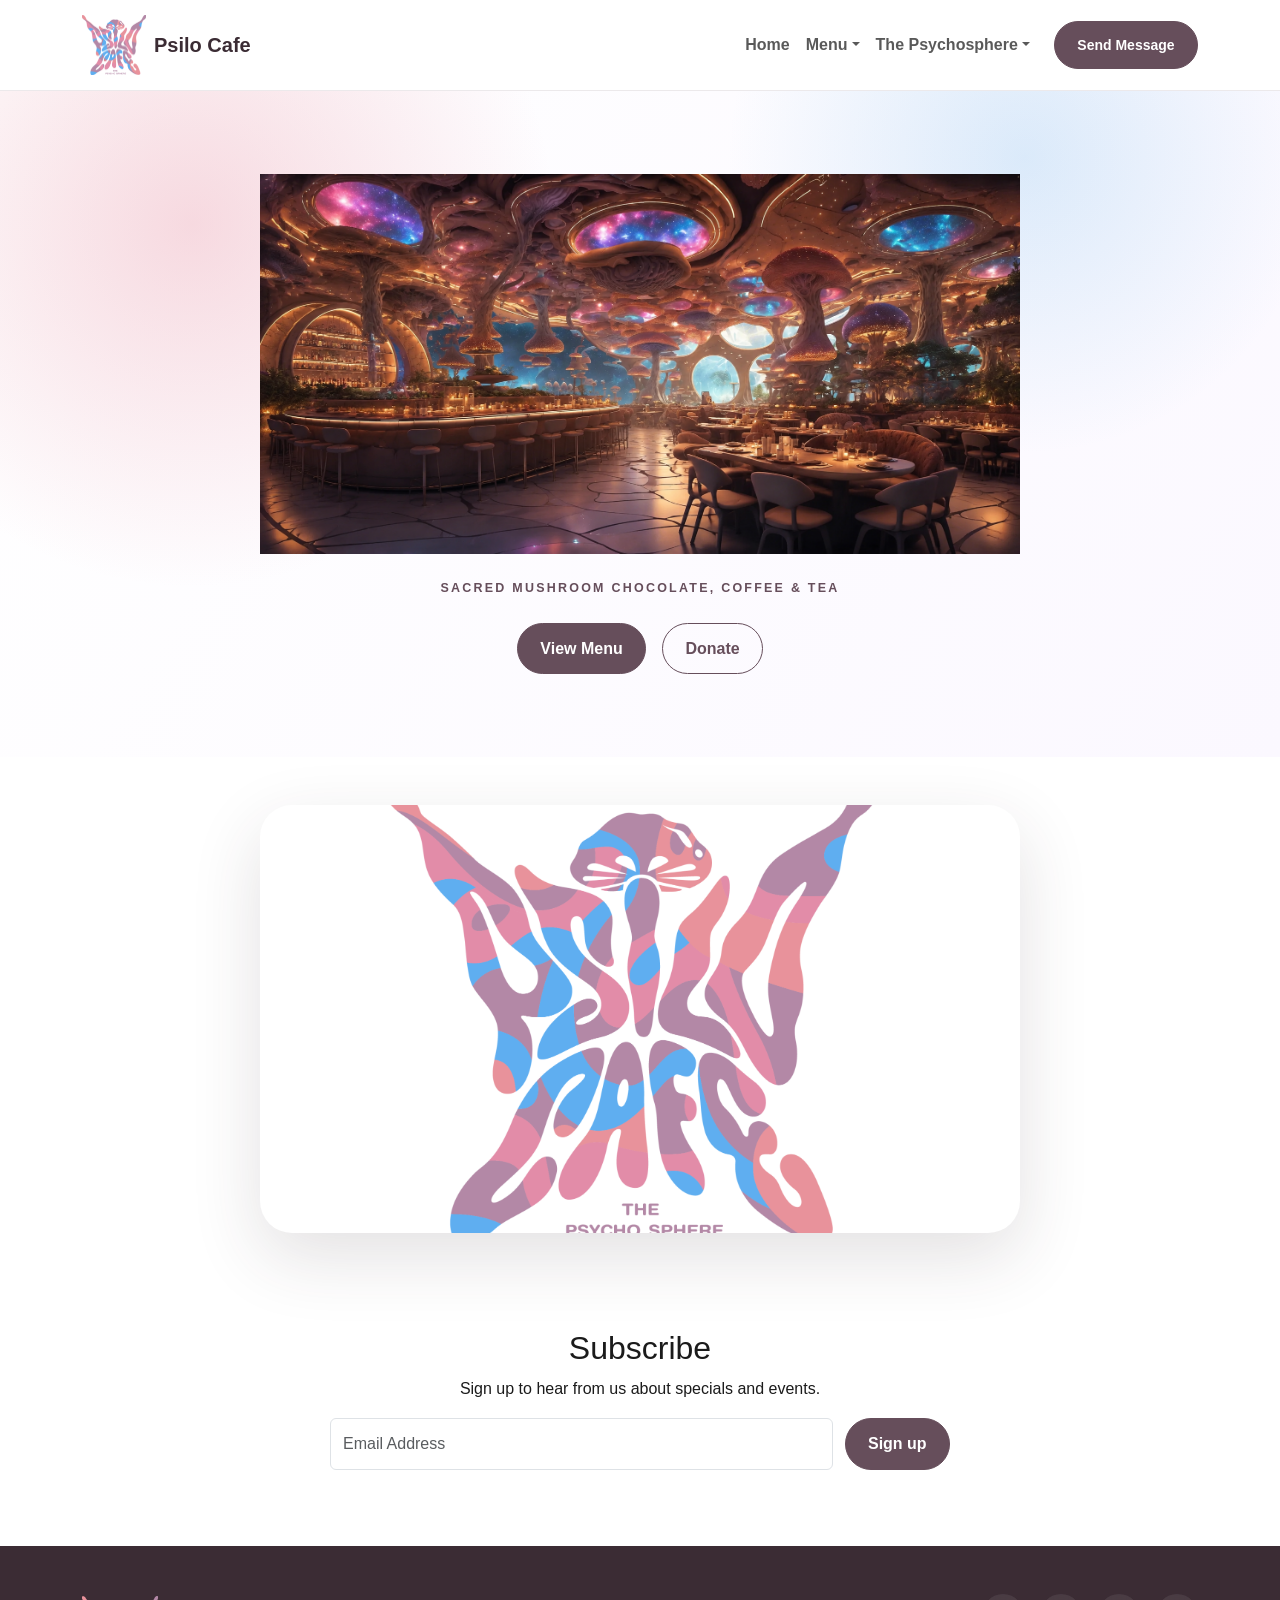
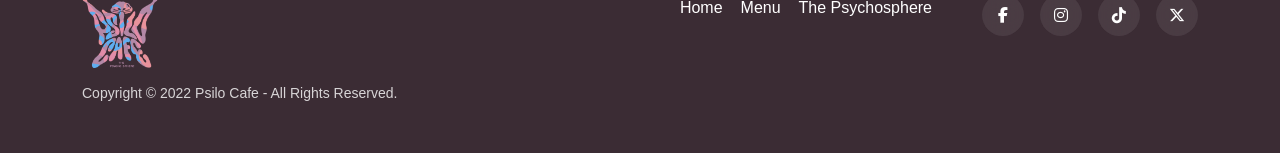
==== index.html @ 79ad36bd "Add files via upload" ====
<!doctype html>
<html lang="en">
<head>
<meta charset="utf-8">
<meta name="viewport" content="width=device-width, initial-scale=1">
<title>Psilo Cafe</title>
<meta name="description" content="Psilo Cafe responsive Bootstrap website">
<link href="https://cdn.jsdelivr.net/npm/bootstrap@5.3.8/dist/css/bootstrap.min.css" rel="stylesheet">
<link rel="stylesheet" href="https://cdnjs.cloudflare.com/ajax/libs/font-awesome/6.5.2/css/all.min.css">
<link rel="stylesheet" href="css/styles.css">

<style>
/* Page-specific refinements */
.home-hero .hero-logo {
  width: min(92vw, 760px);
  max-height: 520px;
  object-fit: contain;
}
.home-video-wrap {
  max-width: 760px;
}
.home-video {
  width: 100%;
  height: 100%;
  object-fit: cover;
}
.footer-social a {
  text-decoration: none;
}
</style>
</head><body><nav class="navbar navbar-expand-lg sticky-top glass-nav" data-bs-theme="light">
  <div class="container">
    <a class="navbar-brand d-flex align-items-center gap-2" href="index.html"><img src="assets/logo.png" alt="Psilo Cafe logo"><span>Psilo Cafe</span></a>
    <button class="navbar-toggler" type="button" data-bs-toggle="collapse" data-bs-target="#mainNav" aria-controls="mainNav" aria-expanded="false" aria-label="Toggle navigation"><span class="navbar-toggler-icon"></span></button>
    <div class="collapse navbar-collapse" id="mainNav">
      <ul class="navbar-nav ms-auto mb-2 mb-lg-0 align-items-lg-center">
        <li class="nav-item"><a class="nav-link" href="index.html">Home</a></li>
        <li class="nav-item dropdown">
          <a class="nav-link dropdown-toggle" href="menu.html" role="button" data-bs-toggle="dropdown" aria-expanded="false">Menu</a>
          <ul class="dropdown-menu dropdown-menu-end">
            <li><a class="dropdown-item" href="menu.html">All Offerings</a></li>
            <li><hr class="dropdown-divider"></li>
            <li><a class="dropdown-item" href="magic-mud-bar.html">Magic Mud Bar</a></li>
            <li><a class="dropdown-item" href="hamsa-bar.html">Hamsa Bar</a></li>
            <li><a class="dropdown-item" href="psychosphere-bar.html">Psychosphere Bar</a></li>
            <li><a class="dropdown-item" href="galaxy-cubes.html">Galaxy Cubes / Swirls</a></li>
            <li><a class="dropdown-item" href="cerebral-tea.html">Cerebral Tea</a></li>
            <li><a class="dropdown-item" href="cerebral-coffee.html">Cerebral Coffee</a></li>
          </ul>
        </li>
        <li class="nav-item dropdown">
          <a class="nav-link dropdown-toggle" href="psychosphere.html" role="button" data-bs-toggle="dropdown" aria-expanded="false">The Psychosphere</a>
          <ul class="dropdown-menu dropdown-menu-end">
            <li><a class="dropdown-item" href="psychosphere.html">Overview</a></li>
            <li><a class="dropdown-item" href="senzu-beans.html">Senzu Beans</a></li>
            <li><a class="dropdown-item" href="gallery.html">Sacred Fruit</a></li>
          </ul>
        </li>
        
        <li class="nav-item ms-lg-3"><a class="btn btn-pc btn-sm" href="contact.html">Send Message</a></li>
      </ul>
    </div>
  </div>
</nav>
<header class="hero home-hero d-flex align-items-center text-center">
  <div class="container py-5">
    <img src="assets/SHOPP copy.PNG" class="hero-logo mb-4" alt="Psilo Cafe">
    <p class="eyebrow">Sacred Mushroom Chocolate, Coffee & Tea</p>
    <div class="d-flex flex-wrap justify-content-center gap-3 mt-4"><a class="btn btn-pc" href="menu.html">View Menu</a><a class="btn btn-outline-pc" href="https://www.gofundme.com/f/help-us-spread-mushroom-healing-awareness?attribution_id=sl:a6cd2617-f9f3-4cc7-883c-01341e45fa8b&lang=en_US&utm_campaign=fp_sharesheet&utm_medium=customer&utm_source=copy_link">Donate</a></div>
  </div>
</header>
<section class="py-5"><div class="container"><div class="ratio ratio-16x9 rounded-5 overflow-hidden shadow-soft mx-auto home-video-wrap"><video class="home-video" autoplay loop muted playsinline preload="metadata" poster="assets/psychosphere-logo.png"><source src="assets/psilocafe2.MOV" type="video/mp4"></video></div></div></section>
</div></div></div></div></section>
<section class="py-5"><div class="container text-center"><h2>Subscribe</h2><p>Sign up to hear from us about specials and events.</p><form class="subscribe-form mx-auto" action="https://formspree.io/f/xeedawbb" method="POST"><input type="hidden" name="_subject" value="New Psilo Cafe Subscriber"><input class="form-control" type="email" name="email" placeholder="Email Address" required><button class="btn btn-pc" type="submit">Sign up</button><p class="form-status w-100"></p></form></div></section>
<footer class="footer py-5">
<div class="container d-flex flex-column flex-md-row justify-content-between gap-4">
  <div><img src="assets/logo.png" class="footer-logo" alt="Psilo Cafe"><p class="mb-0 small">Copyright © 2022 Psilo Cafe - All Rights Reserved.</p></div>
  <div class="footer-links"><a href="index.html">Home</a><a href="menu.html">Menu</a><a href="psychosphere.html">The Psychosphere</a><span class="footer-social d-inline-flex gap-3 ms-md-3"><span class="footer-social d-inline-flex gap-3 ms-md-3">
  <a href="https://www.facebook.com/Psilo.Cafe/"
     target="_blank"
     rel="noopener noreferrer"
     aria-label="Facebook">
    <i class="fab fa-facebook-f"></i>
  </a>

  <a href="https://www.instagram.com/psilocafe"
     target="_blank"
     rel="noopener noreferrer"
     aria-label="Instagram">
    <i class="fab fa-instagram"></i>
  </a>

  <a href="https://www.tiktok.com/@psilocafe?_t=ZT-8suJK4jdM10&_r=1"
     target="_blank"
     rel="noopener noreferrer"
     aria-label="TikTok">
    <i class="fab fa-tiktok"></i>
  </a>

  <a href="https://x.com/"
     target="_blank"
     rel="noopener noreferrer"
     aria-label="X">
    <i class="fab fa-x-twitter"></i>
  </a>

</span>
</div>
</footer>
<script src="https://cdn.jsdelivr.net/npm/bootstrap@5.3.8/dist/js/bootstrap.bundle.min.js"></script>
<script src="js/main.js"></script>
</body></html>
---- css/styles.css ----
:root{--pc-purple:#664e5b;--pc-dark:#3b2c34;--pc-soft:#fbf8ff;--pc-pink:#e895a6;--pc-blue:#62aee8;--pc-muted:#68606a;--pc-radius:28px;--pc-shadow:0 24px 70px rgba(59,44,52,.14)}
html{scroll-behavior:smooth} body{font-family:Lato,Arial,sans-serif;color:#1b1b1b;background:#fff;line-height:1.7}.glass-nav{background:rgba(255,255,255,.92);backdrop-filter:blur(14px);border-bottom:1px solid rgba(102,78,91,.12)}.navbar-brand img{width:64px;height:64px;object-fit:contain}.navbar-brand span{font-weight:800;color:var(--pc-dark)}.nav-link,.dropdown-item{font-weight:700}.dropdown-menu{border:0;border-radius:20px;box-shadow:var(--pc-shadow);padding:12px}.dropdown-item{border-radius:12px;padding:10px 14px}.dropdown-item:hover{background:var(--pc-soft);color:var(--pc-purple)}.btn-pc{background:var(--pc-purple);color:#fff;border:1px solid var(--pc-purple);border-radius:999px;padding:.8rem 1.4rem;font-weight:800}.btn-pc:hover{background:#836575;color:#fff;transform:translateY(-1px)}.btn-outline-pc{border:1px solid var(--pc-purple);color:var(--pc-purple);border-radius:999px;padding:.8rem 1.4rem;font-weight:800}.btn-outline-pc:hover{background:var(--pc-purple);color:#fff}.hero,.page-hero{background:radial-gradient(circle at 15% 20%,rgba(232,149,166,.35),transparent 30%),radial-gradient(circle at 80% 10%,rgba(98,174,232,.22),transparent 25%),linear-gradient(120deg,#fff,var(--pc-soft));}.home-hero{min-height:74vh}.page-hero{padding:90px 0 70px;text-align:center}.hero-logo{width:min(260px,55vw)}.lead,.page-hero p,.product-card p{color:var(--pc-muted)}.eyebrow{color:var(--pc-purple);font-weight:900;letter-spacing:.18em;text-transform:uppercase;font-size:.78rem}.bg-soft{background:var(--pc-soft)}.shadow-soft{box-shadow:var(--pc-shadow)}.product-card,.gallery-card{display:block;text-decoration:none;color:inherit;background:#fff;border:1px solid rgba(102,78,91,.1);border-radius:var(--pc-radius);overflow:hidden;box-shadow:var(--pc-shadow);transition:.25s ease}.product-card:hover,.gallery-card:hover{transform:translateY(-5px);color:inherit}.product-card img{width:100%;aspect-ratio:1/1;object-fit:cover;background:#f4edf2}.product-card strong{color:var(--pc-purple)}.section-card{border-radius:var(--pc-radius);background:#fff;border:1px solid rgba(102,78,91,.1);box-shadow:var(--pc-shadow);padding:clamp(24px,4vw,42px)}.subscribe-form{max-width:620px;display:flex;gap:12px;flex-wrap:wrap}.subscribe-form input{flex:1;min-width:240px}.psych-logo{width:min(420px,80vw);margin:auto}.gallery-card img{width:100%;aspect-ratio:1/1;object-fit:cover}.gallery-card span{display:block;padding:14px;font-weight:800}.product-detail{min-height:72vh}.detail-img{width:100%;border-radius:var(--pc-radius);box-shadow:var(--pc-shadow);background:#fff;object-fit:cover}.price-badge{display:inline-flex;background:var(--pc-soft);color:var(--pc-purple);font-weight:900;border-radius:999px;padding:10px 18px}.footer{background:var(--pc-dark);color:rgba(255,255,255,.8)}.footer-logo{width:76px;height:76px;object-fit:contain;margin-bottom:12px}.footer-links{display:flex;gap:18px;flex-wrap:wrap}.footer a{color:#fff;text-decoration:none}.footer a:hover{color:var(--pc-pink)}.form-status{font-weight:800;color:var(--pc-purple)}
@media(max-width:575px){.home-hero{min-height:auto;padding:60px 0}.page-hero{padding:64px 0}.display-3{font-size:2.35rem}.subscribe-form{display:block}.subscribe-form .btn{width:100%;margin-top:12px}.navbar-brand img{width:52px;height:52px}}

.footer-social a {
  width: 42px;
  height: 42px;
  border-radius: 50%;
  display: flex;
  align-items: center;
  justify-content: center;
  text-decoration: none;
  color: white;
  background: rgba(255,255,255,0.08);
  backdrop-filter: blur(10px);
  transition: all 0.3s ease;
  font-size: 1rem;
}

.footer-social a:hover {
  transform: translateY(-3px);
  background: rgba(140, 82, 255, 0.6);
  box-shadow: 0 0 15px rgba(140,82,255,0.5);
}
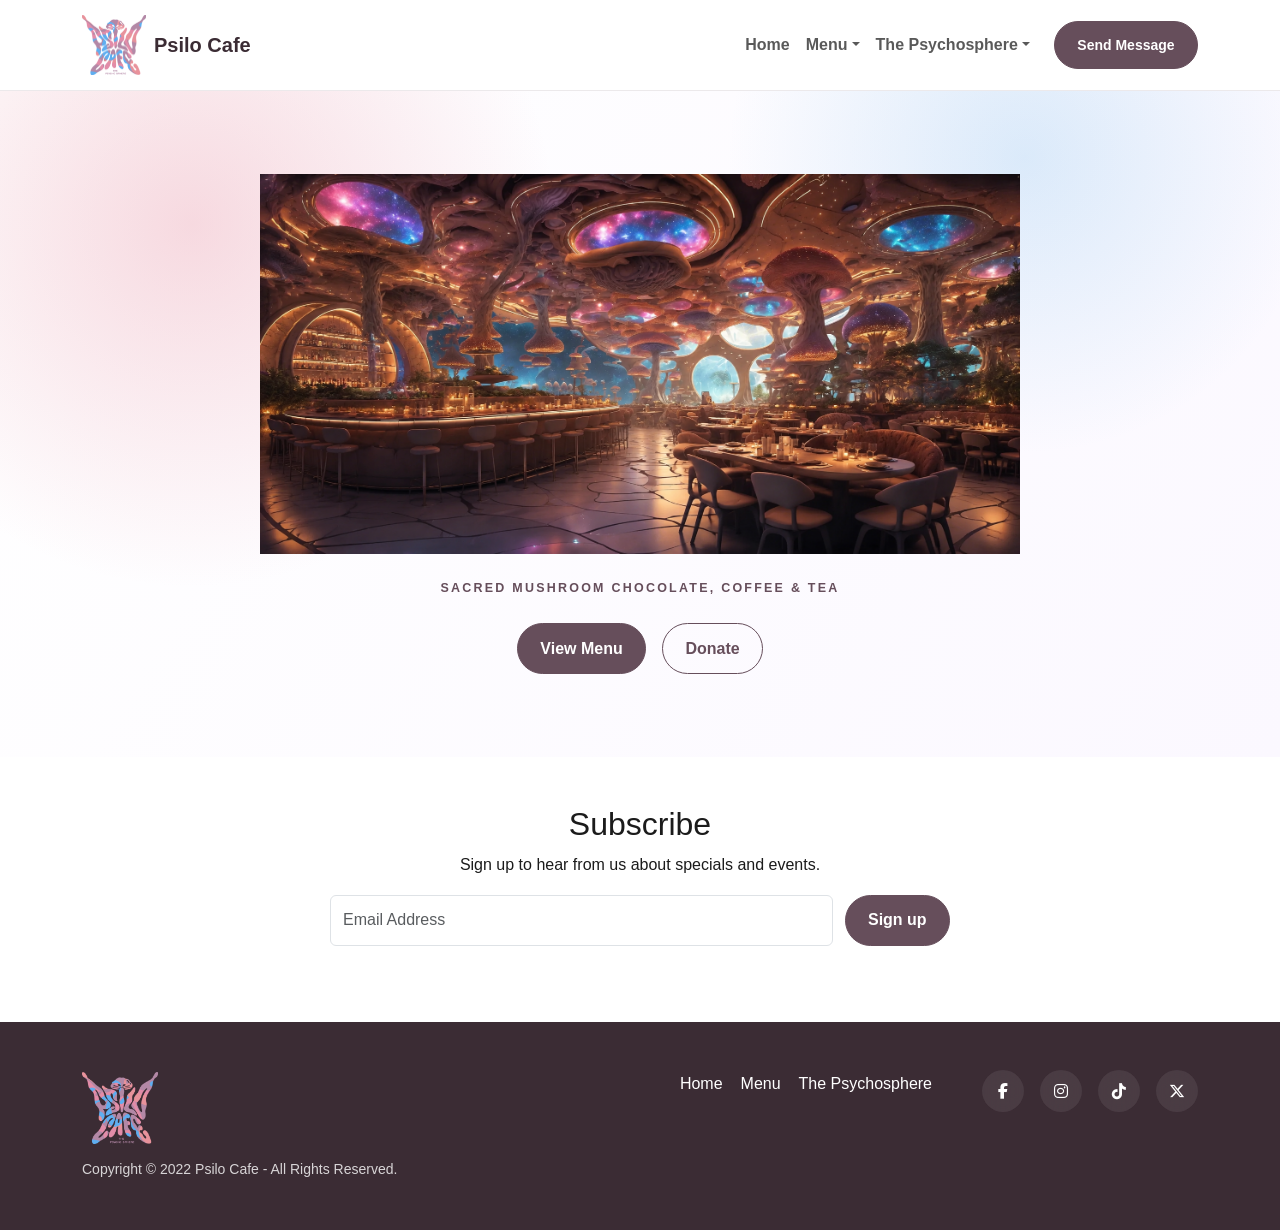
==== commit 0792e290: "Remove video section from index.html Removed video section and adjusted footer layout." ====
--- a/index.html
+++ b/index.html
@@ -69,8 +69,6 @@
     <div class="d-flex flex-wrap justify-content-center gap-3 mt-4"><a class="btn btn-pc" href="menu.html">View Menu</a><a class="btn btn-outline-pc" href="https://www.gofundme.com/f/help-us-spread-mushroom-healing-awareness?attribution_id=sl:a6cd2617-f9f3-4cc7-883c-01341e45fa8b&lang=en_US&utm_campaign=fp_sharesheet&utm_medium=customer&utm_source=copy_link">Donate</a></div>
   </div>
 </header>
-<section class="py-5"><div class="container"><div class="ratio ratio-16x9 rounded-5 overflow-hidden shadow-soft mx-auto home-video-wrap"><video class="home-video" autoplay loop muted playsinline preload="metadata" poster="assets/psychosphere-logo.png"><source src="assets/psilocafe2.MOV" type="video/mp4"></video></div></div></section>
-</div></div></div></div></section>
 <section class="py-5"><div class="container text-center"><h2>Subscribe</h2><p>Sign up to hear from us about specials and events.</p><form class="subscribe-form mx-auto" action="https://formspree.io/f/xeedawbb" method="POST"><input type="hidden" name="_subject" value="New Psilo Cafe Subscriber"><input class="form-control" type="email" name="email" placeholder="Email Address" required><button class="btn btn-pc" type="submit">Sign up</button><p class="form-status w-100"></p></form></div></section>
 <footer class="footer py-5">
 <div class="container d-flex flex-column flex-md-row justify-content-between gap-4">
@@ -109,4 +107,4 @@
 </footer>
 <script src="https://cdn.jsdelivr.net/npm/bootstrap@5.3.8/dist/js/bootstrap.bundle.min.js"></script>
 <script src="js/main.js"></script>
-</body></html>+</body></html>
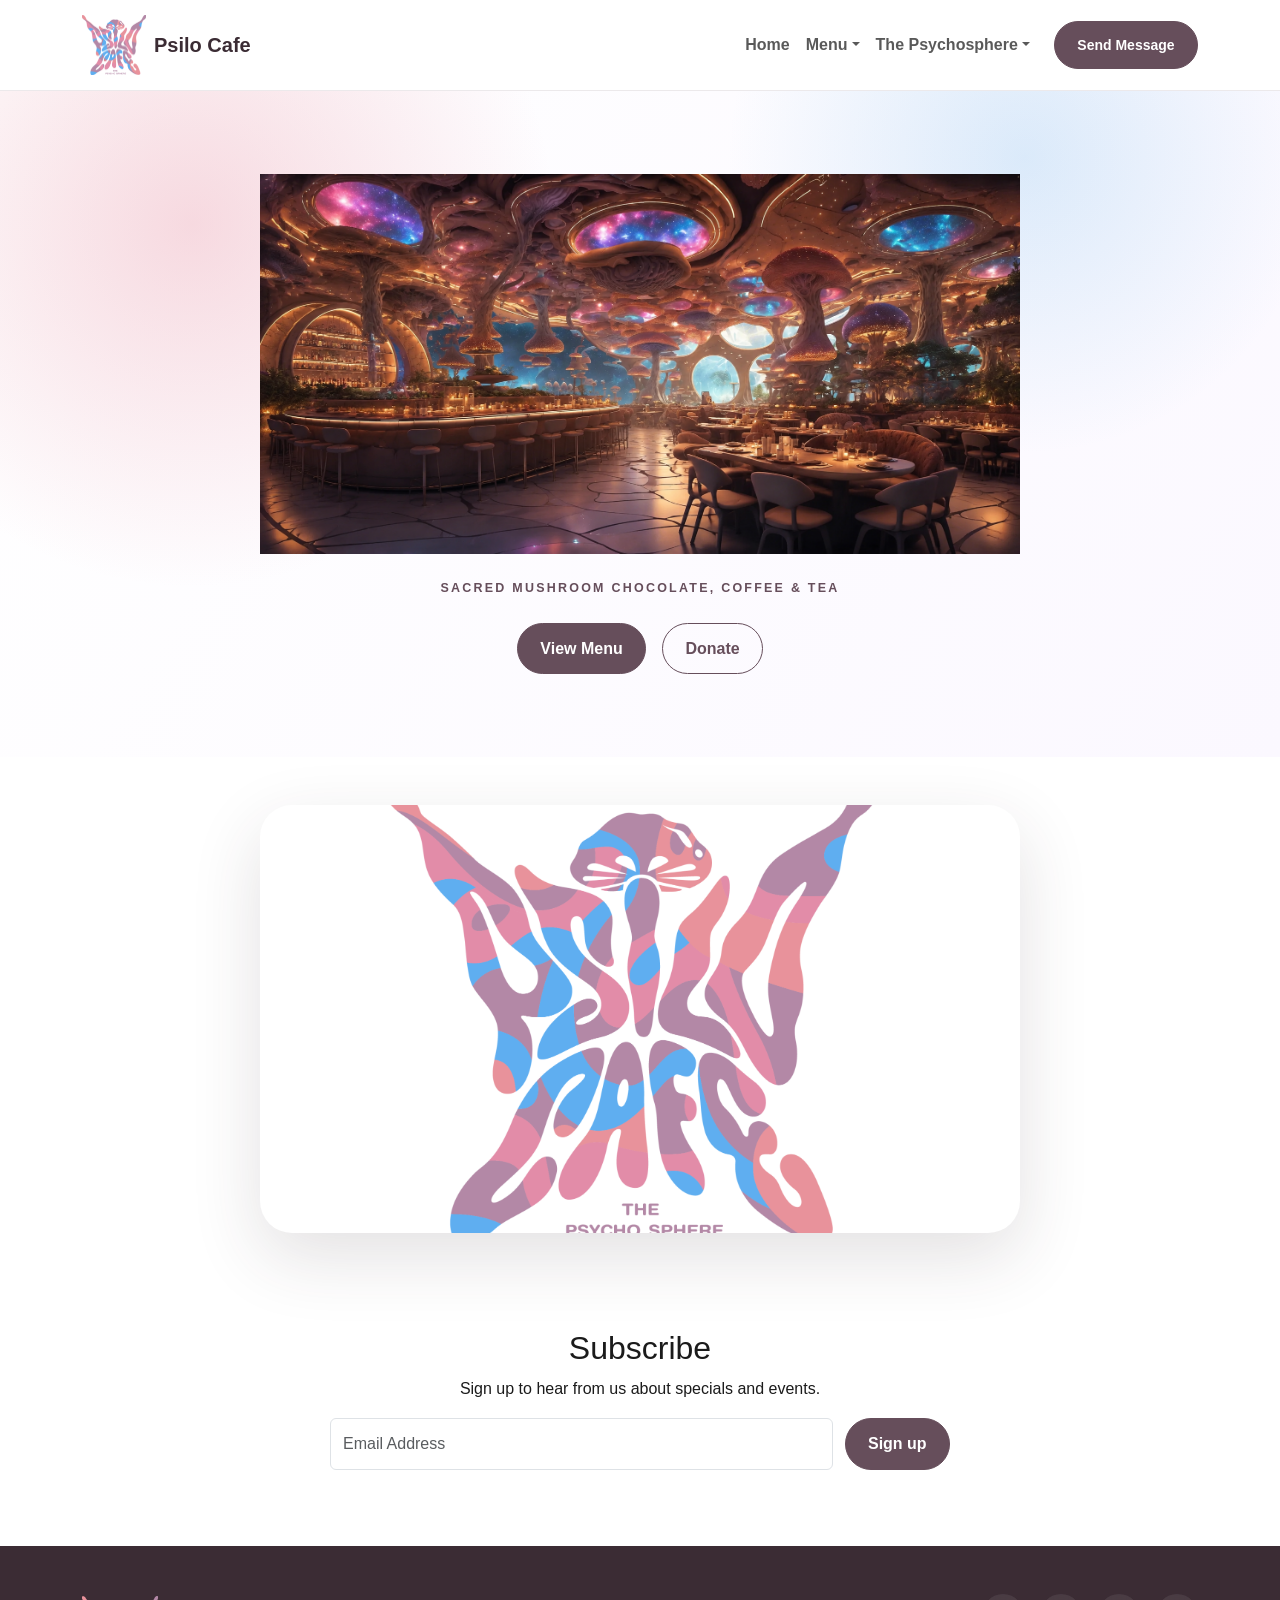
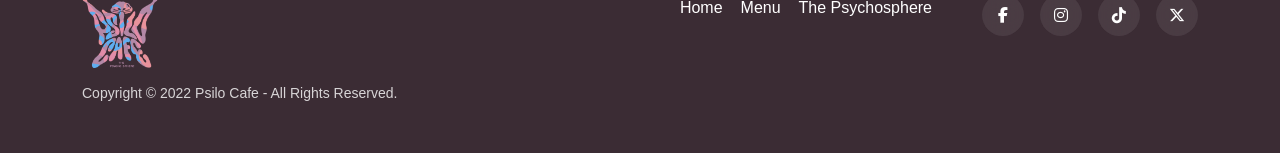
==== commit 44a00f48: "Add files via upload" ====
--- a/index.html
+++ b/index.html
@@ -69,6 +69,8 @@
     <div class="d-flex flex-wrap justify-content-center gap-3 mt-4"><a class="btn btn-pc" href="menu.html">View Menu</a><a class="btn btn-outline-pc" href="https://www.gofundme.com/f/help-us-spread-mushroom-healing-awareness?attribution_id=sl:a6cd2617-f9f3-4cc7-883c-01341e45fa8b&lang=en_US&utm_campaign=fp_sharesheet&utm_medium=customer&utm_source=copy_link">Donate</a></div>
   </div>
 </header>
+<section class="py-5"><div class="container"><div class="ratio ratio-16x9 rounded-5 overflow-hidden shadow-soft mx-auto home-video-wrap"><video class="home-video" autoplay loop muted playsinline preload="metadata" poster="assets/psychosphere-logo.png"><source src="assets/psilocafe2.MOV" type="video/mp4"></video></div></div></section>
+</div></div></div></div></section>
 <section class="py-5"><div class="container text-center"><h2>Subscribe</h2><p>Sign up to hear from us about specials and events.</p><form class="subscribe-form mx-auto" action="https://formspree.io/f/xeedawbb" method="POST"><input type="hidden" name="_subject" value="New Psilo Cafe Subscriber"><input class="form-control" type="email" name="email" placeholder="Email Address" required><button class="btn btn-pc" type="submit">Sign up</button><p class="form-status w-100"></p></form></div></section>
 <footer class="footer py-5">
 <div class="container d-flex flex-column flex-md-row justify-content-between gap-4">
@@ -107,4 +109,4 @@
 </footer>
 <script src="https://cdn.jsdelivr.net/npm/bootstrap@5.3.8/dist/js/bootstrap.bundle.min.js"></script>
 <script src="js/main.js"></script>
-</body></html>
+</body></html>
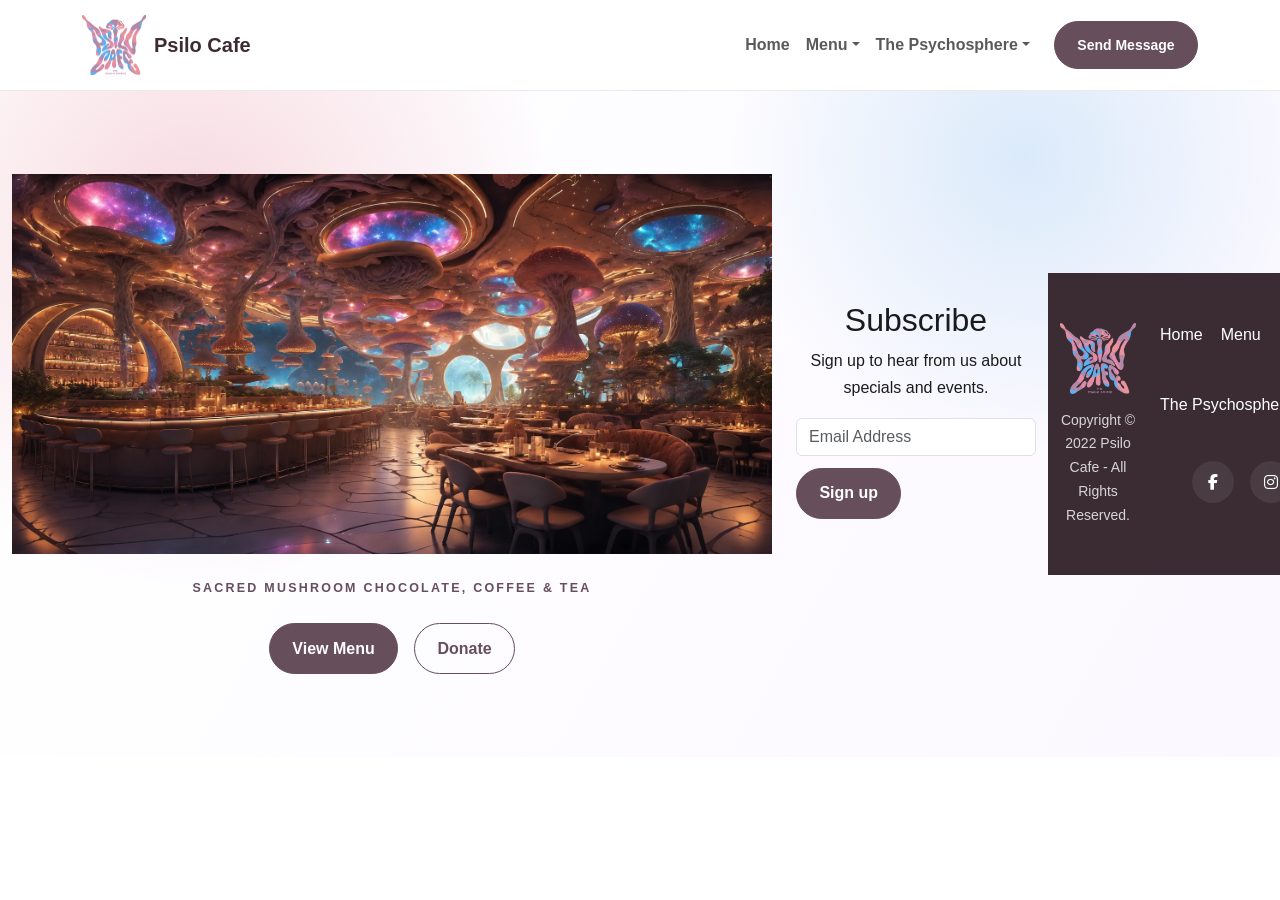
==== commit 30ce6911: "Update index.html" ====
--- a/index.html
+++ b/index.html
@@ -68,9 +68,6 @@
     <p class="eyebrow">Sacred Mushroom Chocolate, Coffee & Tea</p>
     <div class="d-flex flex-wrap justify-content-center gap-3 mt-4"><a class="btn btn-pc" href="menu.html">View Menu</a><a class="btn btn-outline-pc" href="https://www.gofundme.com/f/help-us-spread-mushroom-healing-awareness?attribution_id=sl:a6cd2617-f9f3-4cc7-883c-01341e45fa8b&lang=en_US&utm_campaign=fp_sharesheet&utm_medium=customer&utm_source=copy_link">Donate</a></div>
   </div>
-</header>
-<section class="py-5"><div class="container"><div class="ratio ratio-16x9 rounded-5 overflow-hidden shadow-soft mx-auto home-video-wrap"><video class="home-video" autoplay loop muted playsinline preload="metadata" poster="assets/psychosphere-logo.png"><source src="assets/psilocafe2.MOV" type="video/mp4"></video></div></div></section>
-</div></div></div></div></section>
 <section class="py-5"><div class="container text-center"><h2>Subscribe</h2><p>Sign up to hear from us about specials and events.</p><form class="subscribe-form mx-auto" action="https://formspree.io/f/xeedawbb" method="POST"><input type="hidden" name="_subject" value="New Psilo Cafe Subscriber"><input class="form-control" type="email" name="email" placeholder="Email Address" required><button class="btn btn-pc" type="submit">Sign up</button><p class="form-status w-100"></p></form></div></section>
 <footer class="footer py-5">
 <div class="container d-flex flex-column flex-md-row justify-content-between gap-4">
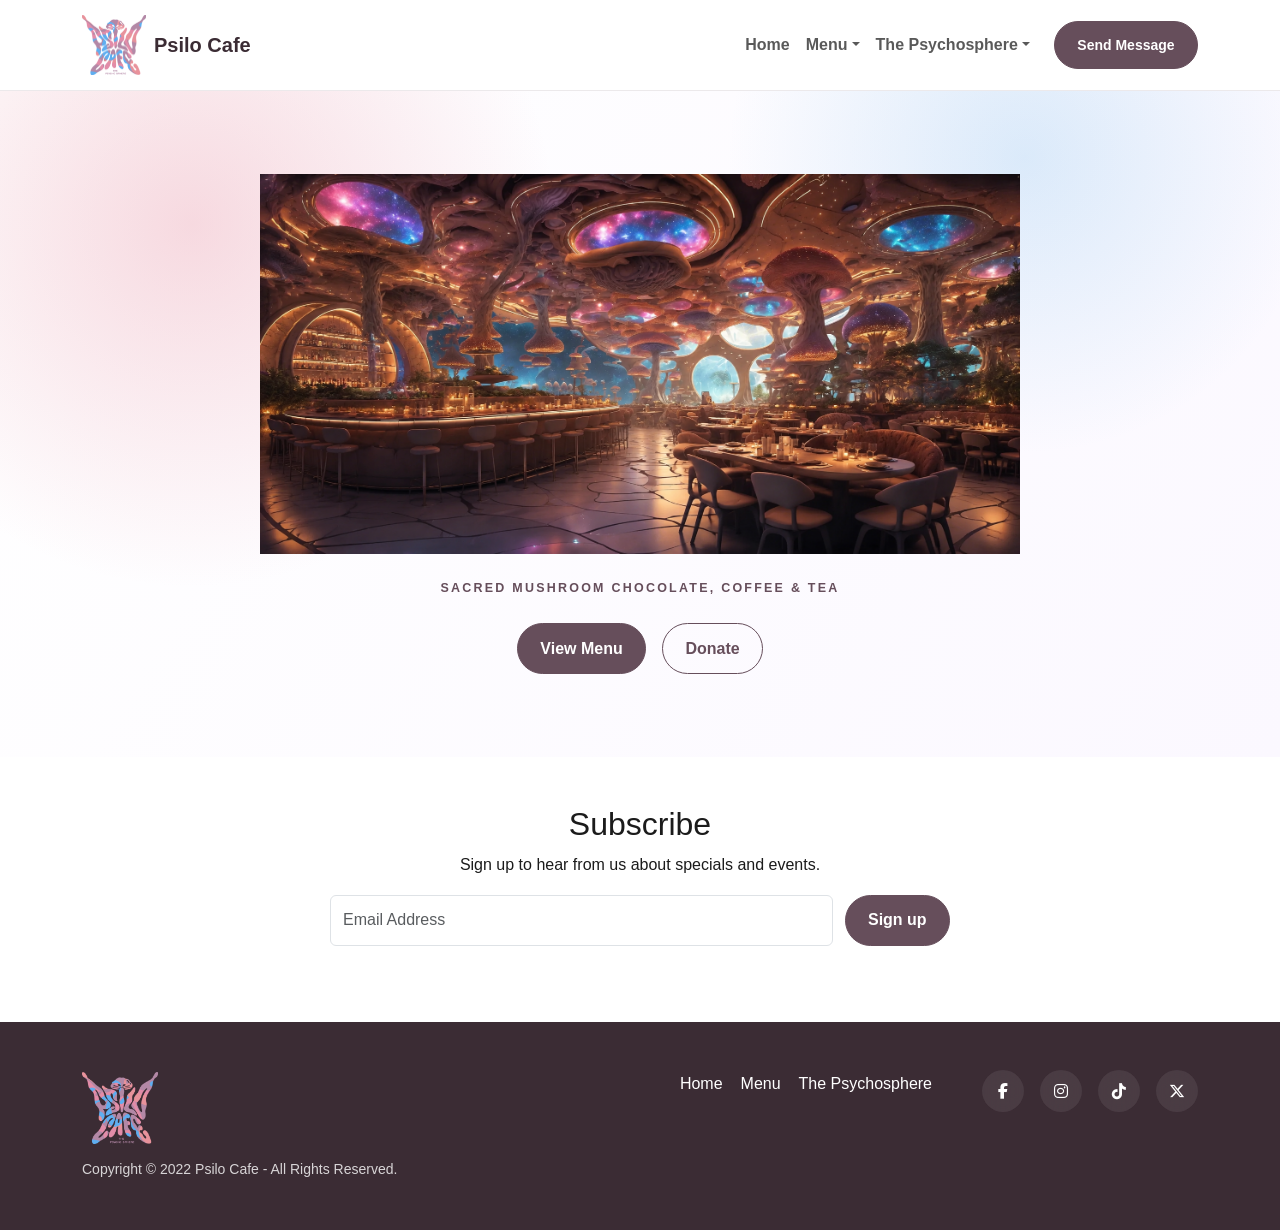
==== commit 2c938618: "Add files via upload" ====
--- a/index.html
+++ b/index.html
@@ -68,6 +68,8 @@
     <p class="eyebrow">Sacred Mushroom Chocolate, Coffee & Tea</p>
     <div class="d-flex flex-wrap justify-content-center gap-3 mt-4"><a class="btn btn-pc" href="menu.html">View Menu</a><a class="btn btn-outline-pc" href="https://www.gofundme.com/f/help-us-spread-mushroom-healing-awareness?attribution_id=sl:a6cd2617-f9f3-4cc7-883c-01341e45fa8b&lang=en_US&utm_campaign=fp_sharesheet&utm_medium=customer&utm_source=copy_link">Donate</a></div>
   </div>
+</header>
+
 <section class="py-5"><div class="container text-center"><h2>Subscribe</h2><p>Sign up to hear from us about specials and events.</p><form class="subscribe-form mx-auto" action="https://formspree.io/f/xeedawbb" method="POST"><input type="hidden" name="_subject" value="New Psilo Cafe Subscriber"><input class="form-control" type="email" name="email" placeholder="Email Address" required><button class="btn btn-pc" type="submit">Sign up</button><p class="form-status w-100"></p></form></div></section>
 <footer class="footer py-5">
 <div class="container d-flex flex-column flex-md-row justify-content-between gap-4">
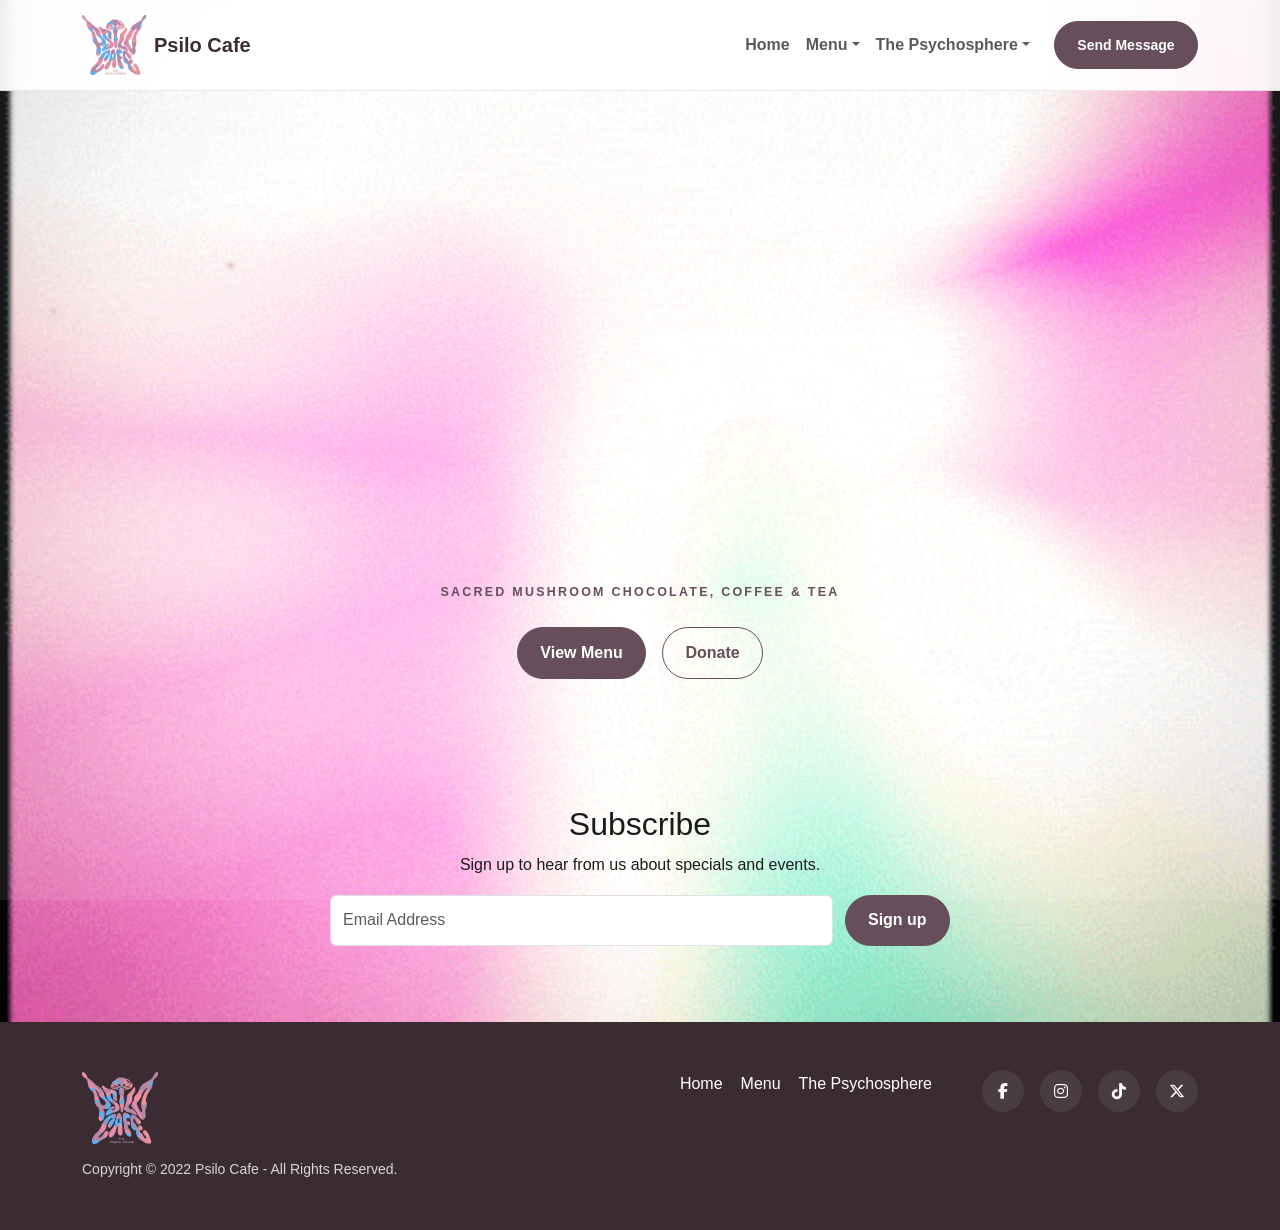
==== commit 361aa920: "Add files via upload" ====
--- a/index.html
+++ b/index.html
@@ -64,7 +64,9 @@
 </nav>
 <header class="hero home-hero d-flex align-items-center text-center">
   <div class="container py-5">
-    <img src="assets/SHOPP copy.PNG" class="hero-logo mb-4" alt="Psilo Cafe">
+    <video class="hero-logo mb-4" autoplay muted loop playsinline>
+  <source src="assets/SHOPP copy.mp4" type="video/mp4">
+</video>
     <p class="eyebrow">Sacred Mushroom Chocolate, Coffee & Tea</p>
     <div class="d-flex flex-wrap justify-content-center gap-3 mt-4"><a class="btn btn-pc" href="menu.html">View Menu</a><a class="btn btn-outline-pc" href="https://www.gofundme.com/f/help-us-spread-mushroom-healing-awareness?attribution_id=sl:a6cd2617-f9f3-4cc7-883c-01341e45fa8b&lang=en_US&utm_campaign=fp_sharesheet&utm_medium=customer&utm_source=copy_link">Donate</a></div>
   </div>
--- a/css/styles.css
+++ b/css/styles.css
@@ -1,6 +1,6 @@
 
 :root{--pc-purple:#664e5b;--pc-dark:#3b2c34;--pc-soft:#fbf8ff;--pc-pink:#e895a6;--pc-blue:#62aee8;--pc-muted:#68606a;--pc-radius:28px;--pc-shadow:0 24px 70px rgba(59,44,52,.14)}
-html{scroll-behavior:smooth} body{font-family:Lato,Arial,sans-serif;color:#1b1b1b;background:#fff;line-height:1.7}.glass-nav{background:rgba(255,255,255,.92);backdrop-filter:blur(14px);border-bottom:1px solid rgba(102,78,91,.12)}.navbar-brand img{width:64px;height:64px;object-fit:contain}.navbar-brand span{font-weight:800;color:var(--pc-dark)}.nav-link,.dropdown-item{font-weight:700}.dropdown-menu{border:0;border-radius:20px;box-shadow:var(--pc-shadow);padding:12px}.dropdown-item{border-radius:12px;padding:10px 14px}.dropdown-item:hover{background:var(--pc-soft);color:var(--pc-purple)}.btn-pc{background:var(--pc-purple);color:#fff;border:1px solid var(--pc-purple);border-radius:999px;padding:.8rem 1.4rem;font-weight:800}.btn-pc:hover{background:#836575;color:#fff;transform:translateY(-1px)}.btn-outline-pc{border:1px solid var(--pc-purple);color:var(--pc-purple);border-radius:999px;padding:.8rem 1.4rem;font-weight:800}.btn-outline-pc:hover{background:var(--pc-purple);color:#fff}.hero,.page-hero{background:radial-gradient(circle at 15% 20%,rgba(232,149,166,.35),transparent 30%),radial-gradient(circle at 80% 10%,rgba(98,174,232,.22),transparent 25%),linear-gradient(120deg,#fff,var(--pc-soft));}.home-hero{min-height:74vh}.page-hero{padding:90px 0 70px;text-align:center}.hero-logo{width:min(260px,55vw)}.lead,.page-hero p,.product-card p{color:var(--pc-muted)}.eyebrow{color:var(--pc-purple);font-weight:900;letter-spacing:.18em;text-transform:uppercase;font-size:.78rem}.bg-soft{background:var(--pc-soft)}.shadow-soft{box-shadow:var(--pc-shadow)}.product-card,.gallery-card{display:block;text-decoration:none;color:inherit;background:#fff;border:1px solid rgba(102,78,91,.1);border-radius:var(--pc-radius);overflow:hidden;box-shadow:var(--pc-shadow);transition:.25s ease}.product-card:hover,.gallery-card:hover{transform:translateY(-5px);color:inherit}.product-card img{width:100%;aspect-ratio:1/1;object-fit:cover;background:#f4edf2}.product-card strong{color:var(--pc-purple)}.section-card{border-radius:var(--pc-radius);background:#fff;border:1px solid rgba(102,78,91,.1);box-shadow:var(--pc-shadow);padding:clamp(24px,4vw,42px)}.subscribe-form{max-width:620px;display:flex;gap:12px;flex-wrap:wrap}.subscribe-form input{flex:1;min-width:240px}.psych-logo{width:min(420px,80vw);margin:auto}.gallery-card img{width:100%;aspect-ratio:1/1;object-fit:cover}.gallery-card span{display:block;padding:14px;font-weight:800}.product-detail{min-height:72vh}.detail-img{width:100%;border-radius:var(--pc-radius);box-shadow:var(--pc-shadow);background:#fff;object-fit:cover}.price-badge{display:inline-flex;background:var(--pc-soft);color:var(--pc-purple);font-weight:900;border-radius:999px;padding:10px 18px}.footer{background:var(--pc-dark);color:rgba(255,255,255,.8)}.footer-logo{width:76px;height:76px;object-fit:contain;margin-bottom:12px}.footer-links{display:flex;gap:18px;flex-wrap:wrap}.footer a{color:#fff;text-decoration:none}.footer a:hover{color:var(--pc-pink)}.form-status{font-weight:800;color:var(--pc-purple)}
+html{scroll-behavior:smooth} body{font-family:Lato,Arial,sans-serif;color:#1b1b1b;background:#fff;line-height:1.7}.glass-nav{background:rgba(255,255,255,.92);backdrop-filter:blur(14px);border-bottom:1px solid rgba(102,78,91,.12)}.navbar-brand img{width:64px;height:64px;object-fit:contain}.navbar-brand span{font-weight:800;color:var(--pc-dark)}.nav-link,.dropdown-item{font-weight:700}.dropdown-menu{border:0;border-radius:20px;box-shadow:var(--pc-shadow);padding:12px}.dropdown-item{border-radius:12px;padding:10px 14px}.dropdown-item:hover{background:var(--pc-soft);color:var(--pc-purple)}.btn-pc{background:var(--pc-purple);color:#fff;border:1px solid var(--pc-purple);border-radius:999px;padding:.8rem 1.4rem;font-weight:800}.btn-pc:hover{background:#836575;color:#fff;transform:translateY(-1px)}.btn-outline-pc{border:1px solid var(--pc-purple);color:var(--pc-purple);border-radius:999px;padding:.8rem 1.4rem;font-weight:800}.btn-outline-pc:hover{background:var(--pc-purple);color:#fff}.hero,.page-hero{background:radial-gradient(circle at 15% 20%,rgba(232,149,166,.35),transparent 30%),radial-gradient(circle at 80% 10%,rgba(98,174,232,.22),transparent 25%),linear-gradient(120deg,#fff,var(--pc-soft));}.home-hero{min-height:74vh}.page-hero{padding:90px 0 70px;text-align:center}.hero-logo{width:min(260px,55vw)}.lead,.page-hero p,.product-card p{color:var(--pc-muted)}.eyebrow{color:var(--pc-purple);font-weight:900;letter-spacing:.18em;text-transform:uppercase;font-size:.78rem}.bg-soft{background:var(--pc-soft)}.shadow-soft{box-shadow:var(--pc-shadow)}.product-card,.gallery-card{display:block;text-decoration:none;color:inherit;background:#fff;border:1px solid rgba(102,78,91,.1);border-radius:var(--pc-radius);overflow:hidden;box-shadow:var(--pc-shadow);transition:.25s ease}.product-card:hover,.gallery-card:hover{transform:translateY(-5px);color:inherit}.product-card img{width:100%;aspect-ratio:1/1;object-fit:contain;background:transparent;border:none;box-shadow:none}.product-card strong{color:var(--pc-purple)}.section-card{border-radius:var(--pc-radius);background:#fff;border:1px solid rgba(102,78,91,.1);box-shadow:var(--pc-shadow);padding:clamp(24px,4vw,42px)}.subscribe-form{max-width:620px;display:flex;gap:12px;flex-wrap:wrap}.subscribe-form input{flex:1;min-width:240px}.psych-logo{width:min(420px,80vw);margin:auto}.gallery-card img{width:100%;aspect-ratio:1/1;object-fit:cover}.gallery-card span{display:block;padding:14px;font-weight:800}.product-detail{min-height:72vh}.detail-img{width:100%;border-radius:0;box-shadow:none;background:transparent;border:none;object-fit:contain}.price-badge{display:inline-flex;background:var(--pc-soft);color:var(--pc-purple);font-weight:900;border-radius:999px;padding:10px 18px}.footer{background:var(--pc-dark);color:rgba(255,255,255,.8)}.footer-logo{width:76px;height:76px;object-fit:contain;margin-bottom:12px}.footer-links{display:flex;gap:18px;flex-wrap:wrap}.footer a{color:#fff;text-decoration:none}.footer a:hover{color:var(--pc-pink)}.form-status{font-weight:800;color:var(--pc-purple)}
 @media(max-width:575px){.home-hero{min-height:auto;padding:60px 0}.page-hero{padding:64px 0}.display-3{font-size:2.35rem}.subscribe-form{display:block}.subscribe-form .btn{width:100%;margin-top:12px}.navbar-brand img{width:52px;height:52px}}
 
 .footer-social a {
@@ -23,3 +23,74 @@
   background: rgba(140, 82, 255, 0.6);
   box-shadow: 0 0 15px rgba(140,82,255,0.5);
 }
+
+
+/* GIF background + floating product cards
+   Navigation bar and footer colors are intentionally untouched. */
+body {
+  background: url('../assets/pink-glow-background.gif') center center / cover fixed no-repeat;
+}
+
+body::before {
+  content: "";
+  position: fixed;
+  inset: 0;
+  pointer-events: none;
+  background: rgba(255, 255, 255, 0.08);
+  z-index: -1;
+}
+
+.hero,
+.page-hero,
+.bg-soft,
+section,
+main {
+  background: transparent !important;
+}
+
+.menu-page .page-hero,
+.menu-page main,
+.psychosphere-page .page-hero,
+.psychosphere-page main {
+  text-align: center;
+}
+
+.menu-page .product-card,
+.psychosphere-page .product-card {
+  background: transparent !important;
+  border: 0 !important;
+  box-shadow: none !important;
+  overflow: visible;
+  backdrop-filter: none;
+}
+
+.menu-page .product-card img,
+.psychosphere-page .product-card img {
+  background: transparent !important;
+  border-radius: 0;
+  filter: drop-shadow(0 24px 34px rgba(59,44,52,.24));
+  transition: transform .25s ease, filter .25s ease;
+}
+
+.menu-page .product-card:hover img,
+.psychosphere-page .product-card:hover img {
+  transform: translateY(-8px) scale(1.02);
+  filter: drop-shadow(0 30px 44px rgba(59,44,52,.32));
+}
+
+.menu-page .product-card .p-4,
+.psychosphere-page .product-card .p-4 {
+  background: transparent !important;
+  padding-top: .75rem !important;
+}
+
+.menu-page .product-card h3,
+.psychosphere-page .product-card h3 {
+  display: inline-block;
+  margin: 0 auto;
+  padding: .35rem .95rem;
+  border-radius: 999px;
+  background: rgba(255,255,255,.42);
+  backdrop-filter: blur(10px);
+  text-align: center;
+}
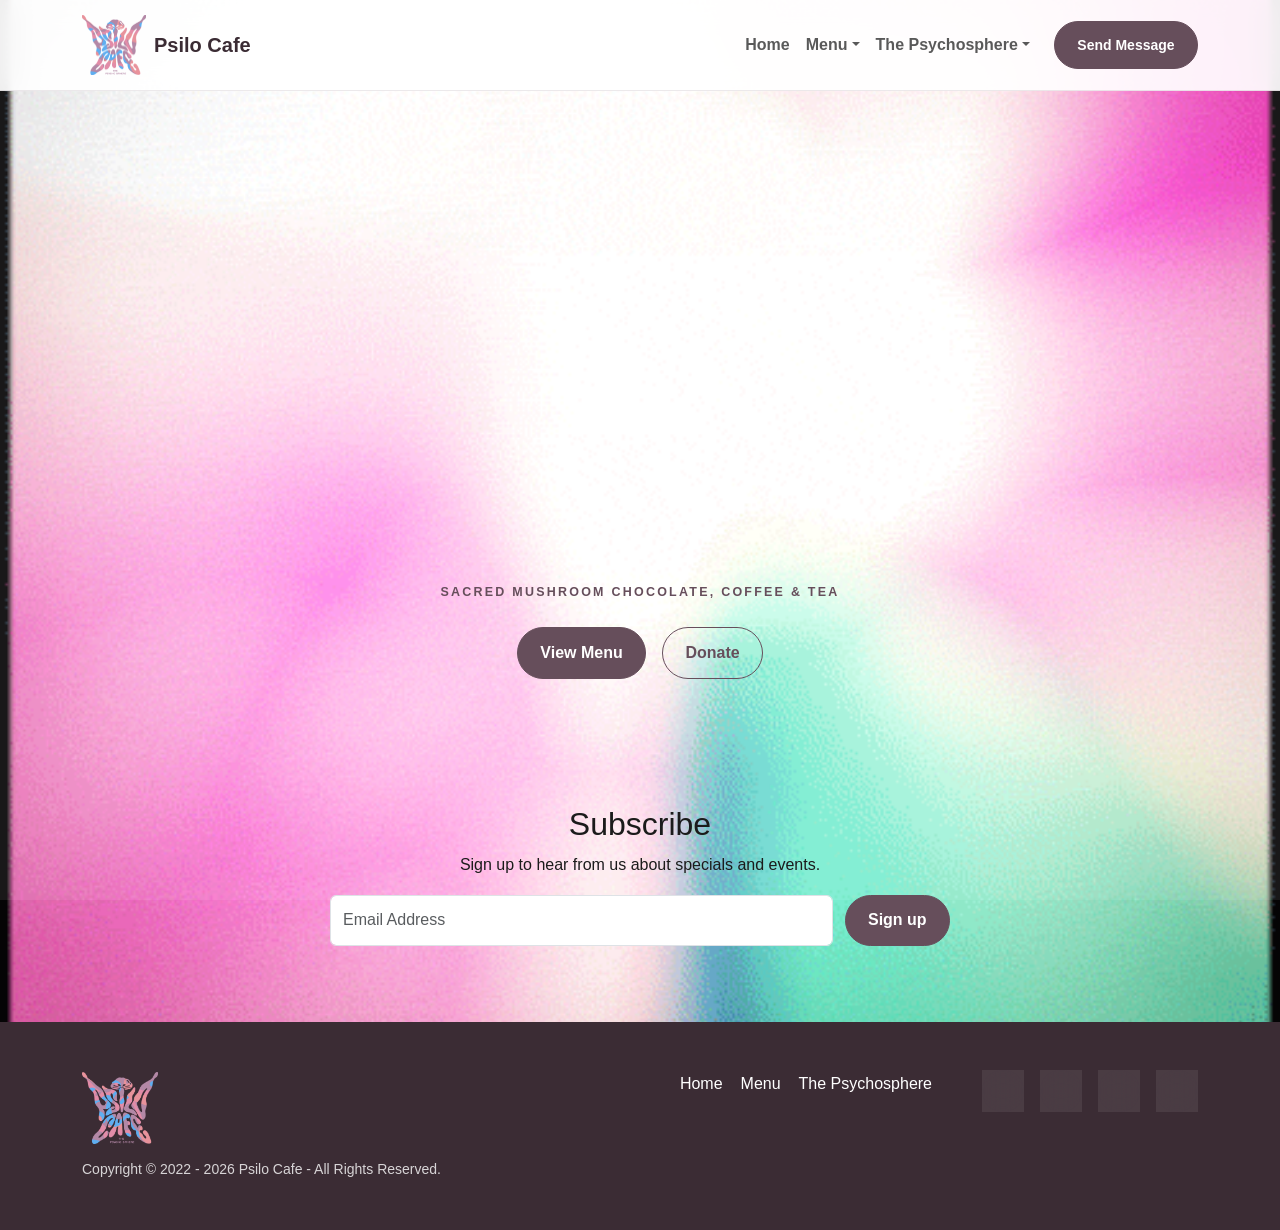
==== commit 98e350f1: "Add files via upload" ====
--- a/index.html
+++ b/index.html
@@ -75,7 +75,7 @@
 <section class="py-5"><div class="container text-center"><h2>Subscribe</h2><p>Sign up to hear from us about specials and events.</p><form class="subscribe-form mx-auto" action="https://formspree.io/f/xeedawbb" method="POST"><input type="hidden" name="_subject" value="New Psilo Cafe Subscriber"><input class="form-control" type="email" name="email" placeholder="Email Address" required><button class="btn btn-pc" type="submit">Sign up</button><p class="form-status w-100"></p></form></div></section>
 <footer class="footer py-5">
 <div class="container d-flex flex-column flex-md-row justify-content-between gap-4">
-  <div><img src="assets/logo.png" class="footer-logo" alt="Psilo Cafe"><p class="mb-0 small">Copyright © 2022 Psilo Cafe - All Rights Reserved.</p></div>
+  <div><img src="assets/logo.png" class="footer-logo" alt="Psilo Cafe"><p class="mb-0 small">Copyright © 2022 - 2026 Psilo Cafe - All Rights Reserved.</p></div>
   <div class="footer-links"><a href="index.html">Home</a><a href="menu.html">Menu</a><a href="psychosphere.html">The Psychosphere</a><span class="footer-social d-inline-flex gap-3 ms-md-3"><span class="footer-social d-inline-flex gap-3 ms-md-3">
   <a href="https://www.facebook.com/Psilo.Cafe/"
      target="_blank"
